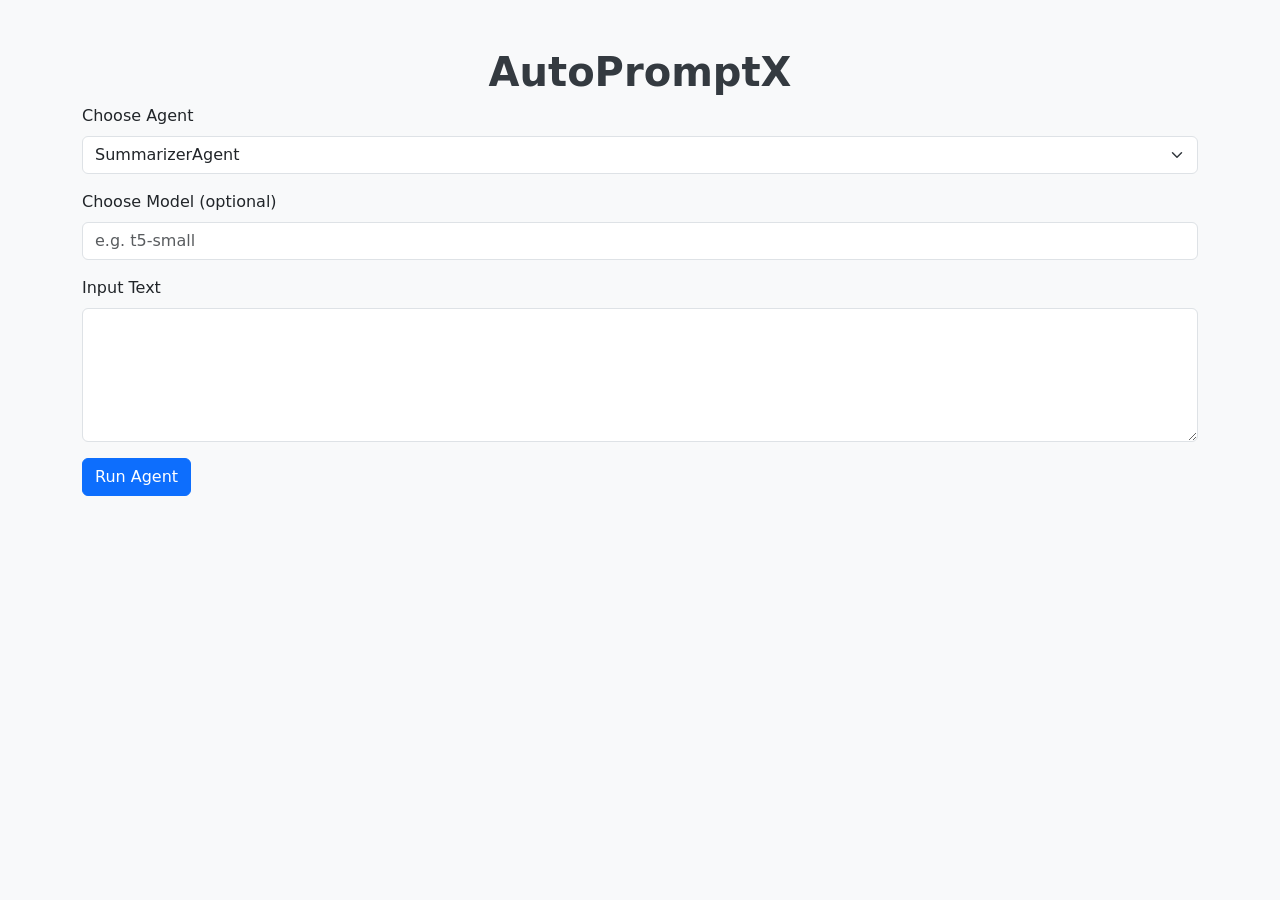
==== docs/index.html @ b166286e "changes" ====
<!DOCTYPE html>
<html lang="en">
<head>
  <meta charset="UTF-8" />
  <meta name="viewport" content="width=device-width, initial-scale=1.0" />
  <title>AutoPromptX</title>
  <link href="https://cdn.jsdelivr.net/npm/bootstrap@5.3.0/dist/css/bootstrap.min.css" rel="stylesheet" />
  <link rel="stylesheet" href="style.css" />
</head>
<body>
  <div class="container mt-5">
    <h1 class="text-center">AutoPromptX</h1>
    <form id="agentForm">
      <div class="mb-3">
        <label for="agentSelect" class="form-label">Choose Agent</label>
        <select class="form-select" id="agentSelect">
          <option>SummarizerAgent</option>
          <option>CodeReviewerAgent</option>
          <option>PersonaAgent</option>
          <option>FollowUpAgent</option>
          <option>ClarityAgent</option>
        </select>
      </div>
      <div class="mb-3">
        <label for="modelSelect" class="form-label">Choose Model (optional)</label>
        <input type="text" class="form-control" id="modelSelect" placeholder="e.g. t5-small" />
      </div>
      <div class="mb-3">
        <label for="inputText" class="form-label">Input Text</label>
        <textarea class="form-control" id="inputText" rows="5"></textarea>
      </div>
      <button type="submit" class="btn btn-primary">Run Agent</button>
    </form>

    <div class="mt-4" id="outputCard" style="display: none;">
      <h5>Output</h5>
      <div class="card p-3 bg-light">
        <pre id="outputText"></pre>
      </div>
    </div>
  </div>

  <script src="script.js"></script>
</body>
</html>
---- docs/style.css ----
body {
  background-color: #f8f9fa;
}

h1 {
  font-weight: bold;
  color: #343a40;
}

#outputCard {
  border-top: 2px solid #0d6efd;
}
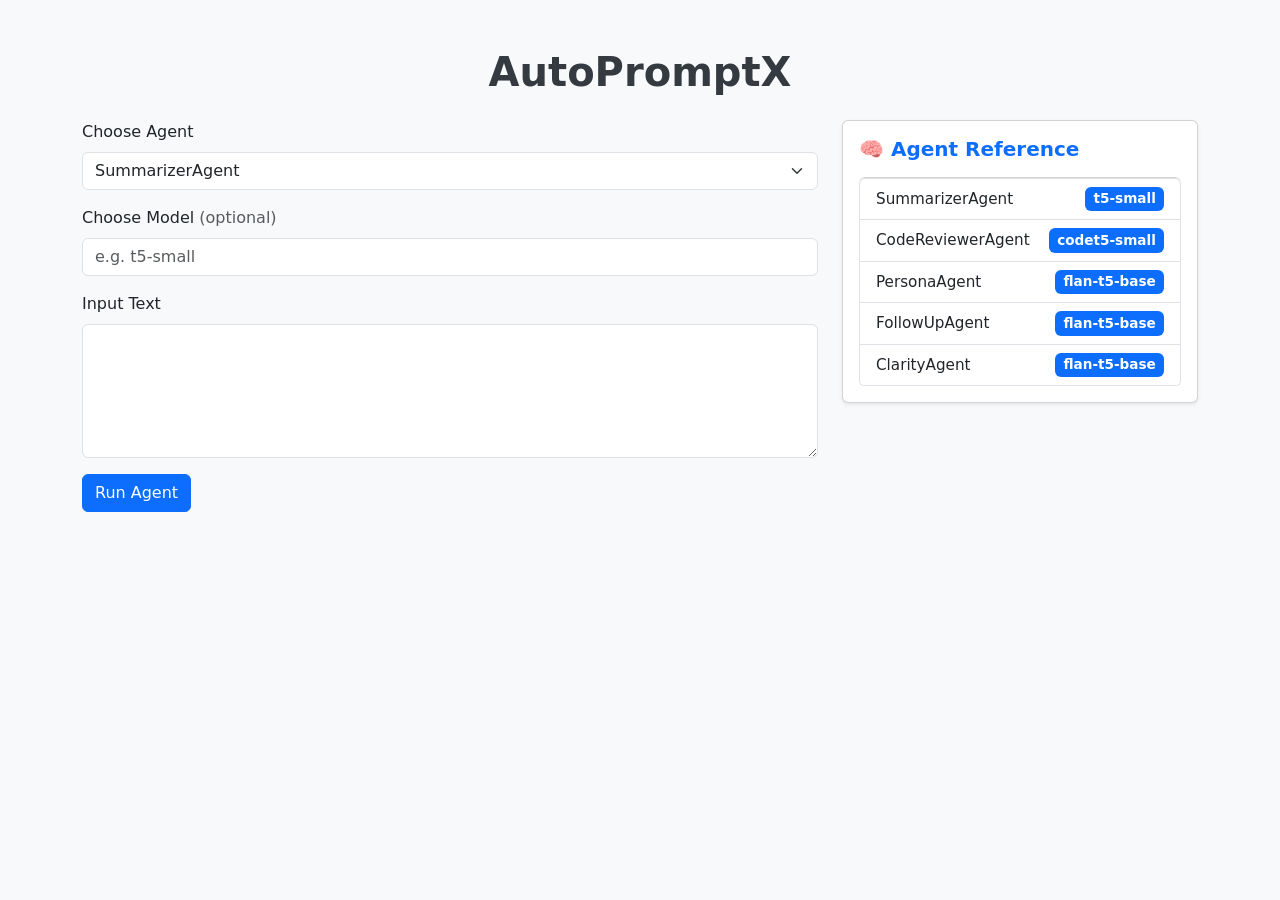
==== commit 365b4720: "did sidebar" ====
--- a/docs/index.html
+++ b/docs/index.html
@@ -9,33 +9,68 @@
 </head>
 <body>
   <div class="container mt-5">
-    <h1 class="text-center">AutoPromptX</h1>
-    <form id="agentForm">
-      <div class="mb-3">
-        <label for="agentSelect" class="form-label">Choose Agent</label>
-        <select class="form-select" id="agentSelect">
-          <option>SummarizerAgent</option>
-          <option>CodeReviewerAgent</option>
-          <option>PersonaAgent</option>
-          <option>FollowUpAgent</option>
-          <option>ClarityAgent</option>
-        </select>
+    <h1 class="text-center mb-4">AutoPromptX</h1>
+
+    <div class="row">
+      <!-- Form Section -->
+      <div class="col-md-8">
+        <form id="agentForm">
+          <div class="mb-3">
+            <label for="agentSelect" class="form-label">Choose Agent</label>
+            <select class="form-select" id="agentSelect">
+              <option>SummarizerAgent</option>
+              <option>CodeReviewerAgent</option>
+              <option>PersonaAgent</option>
+              <option>FollowUpAgent</option>
+              <option>ClarityAgent</option>
+            </select>
+          </div>
+          <div class="mb-3">
+            <label for="modelSelect" class="form-label">Choose Model <span class="text-muted">(optional)</span></label>
+            <input type="text" class="form-control" id="modelSelect" placeholder="e.g. t5-small" />
+          </div>
+          <div class="mb-3">
+            <label for="inputText" class="form-label">Input Text</label>
+            <textarea class="form-control" id="inputText" rows="5"></textarea>
+          </div>
+          <button type="submit" class="btn btn-primary">Run Agent</button>
+        </form>
+
+        <div class="mt-4" id="outputCard" style="display: none;">
+          <h5>Output</h5>
+          <div class="card p-3 bg-light">
+            <pre id="outputText"></pre>
+          </div>
+        </div>
       </div>
-      <div class="mb-3">
-        <label for="modelSelect" class="form-label">Choose Model (optional)</label>
-        <input type="text" class="form-control" id="modelSelect" placeholder="e.g. t5-small" />
-      </div>
-      <div class="mb-3">
-        <label for="inputText" class="form-label">Input Text</label>
-        <textarea class="form-control" id="inputText" rows="5"></textarea>
-      </div>
-      <button type="submit" class="btn btn-primary">Run Agent</button>
-    </form>
 
-    <div class="mt-4" id="outputCard" style="display: none;">
-      <h5>Output</h5>
-      <div class="card p-3 bg-light">
-        <pre id="outputText"></pre>
+      <!-- Sidebar Section -->
+      <div class="col-md-4">
+        <div class="card p-3 bg-white shadow-sm">
+          <h5 class="mb-3">🧠 Agent Reference</h5>
+          <ul class="list-group">
+            <li class="list-group-item d-flex justify-content-between">
+              <span>SummarizerAgent</span>
+              <span class="badge bg-primary">t5-small</span>
+            </li>
+            <li class="list-group-item d-flex justify-content-between">
+              <span>CodeReviewerAgent</span>
+              <span class="badge bg-primary">codet5-small</span>
+            </li>
+            <li class="list-group-item d-flex justify-content-between">
+              <span>PersonaAgent</span>
+              <span class="badge bg-primary">flan-t5-base</span>
+            </li>
+            <li class="list-group-item d-flex justify-content-between">
+              <span>FollowUpAgent</span>
+              <span class="badge bg-primary">flan-t5-base</span>
+            </li>
+            <li class="list-group-item d-flex justify-content-between">
+              <span>ClarityAgent</span>
+              <span class="badge bg-primary">flan-t5-base</span>
+            </li>
+          </ul>
+        </div>
       </div>
     </div>
   </div>
--- a/docs/style.css
+++ b/docs/style.css
@@ -1,3 +1,4 @@
+/* Background and header */
 body {
   background-color: #f8f9fa;
 }
@@ -7,6 +8,27 @@
   color: #343a40;
 }
 
+/* Output card styling */
 #outputCard {
   border-top: 2px solid #0d6efd;
 }
+
+/* Sidebar card styling */
+.card h5 {
+  font-weight: bold;
+  color: #0d6efd;
+}
+
+/* Badge styling */
+.badge {
+  font-size: 0.85rem;
+  padding: 0.4em 0.6em;
+}
+
+/* List group spacing */
+.list-group-item {
+  font-size: 0.95rem;
+  display: flex;
+  justify-content: space-between;
+  align-items: center;
+}
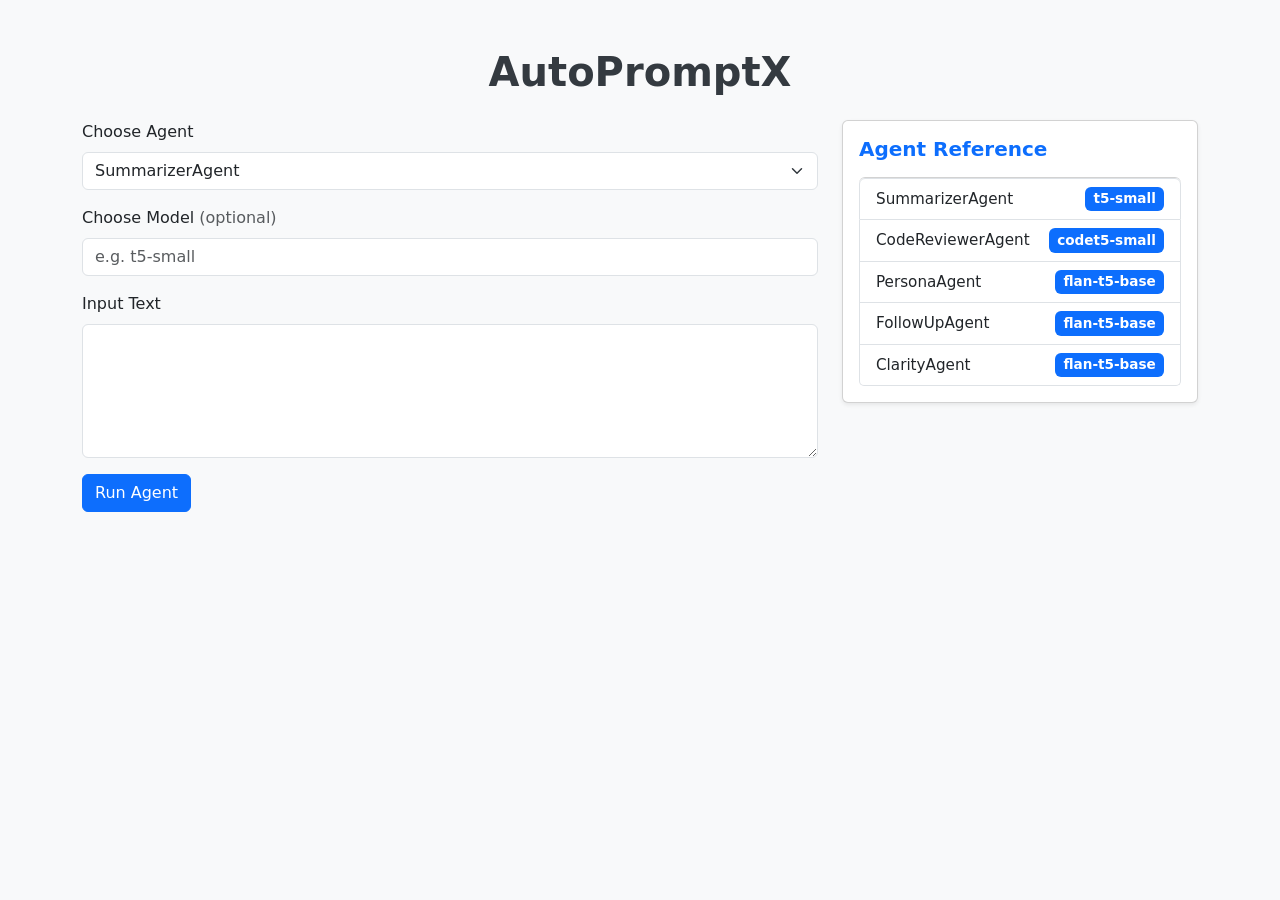
==== commit dd6d7857: "Update index.html" ====
--- a/docs/index.html
+++ b/docs/index.html
@@ -47,7 +47,7 @@
       <!-- Sidebar Section -->
       <div class="col-md-4">
         <div class="card p-3 bg-white shadow-sm">
-          <h5 class="mb-3">🧠 Agent Reference</h5>
+          <h5 class="mb-3">Agent Reference</h5>
           <ul class="list-group">
             <li class="list-group-item d-flex justify-content-between">
               <span>SummarizerAgent</span>
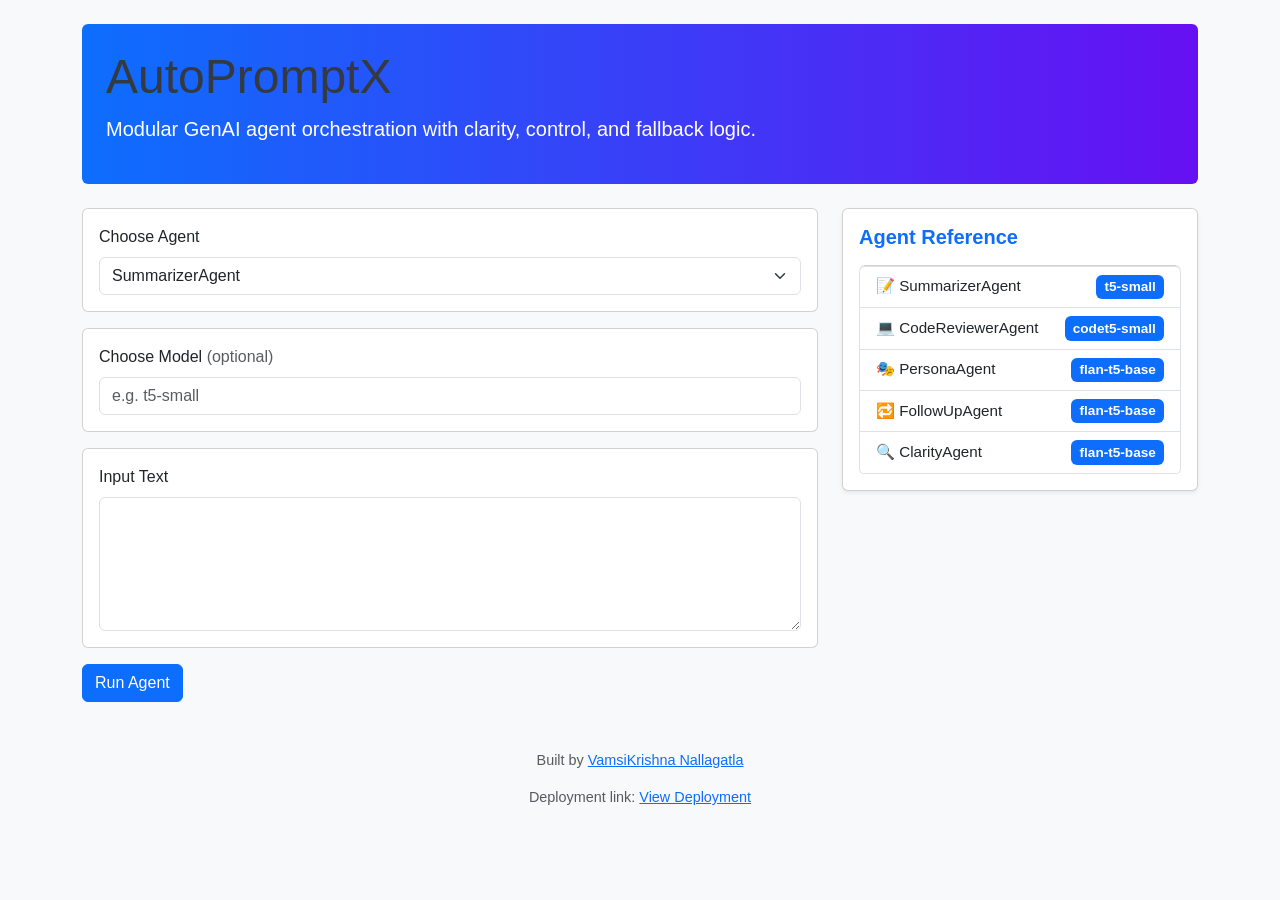
==== commit 177b82e5: "updated the ui" ====
--- a/docs/index.html
+++ b/docs/index.html
@@ -5,38 +5,53 @@
   <meta name="viewport" content="width=device-width, initial-scale=1.0" />
   <title>AutoPromptX</title>
   <link href="https://cdn.jsdelivr.net/npm/bootstrap@5.3.0/dist/css/bootstrap.min.css" rel="stylesheet" />
+  <link rel="stylesheet" href="https://cdnjs.cloudflare.com/ajax/libs/animate.css/4.1.1/animate.min.css" />
   <link rel="stylesheet" href="style.css" />
+  <link rel="icon" href="favicon.ico" />
 </head>
 <body>
-  <div class="container mt-5">
-    <h1 class="text-center mb-4">AutoPromptX</h1>
+  <div class="container mt-4">
+    <!-- Hero Header -->
+    <div class="p-4 mb-4 text-white rounded animate__animated animate__fadeInDown" style="background: linear-gradient(to right, #0d6efd, #6610f2);">
+      <h1 class="display-5">AutoPromptX</h1>
+      <p class="lead">Modular GenAI agent orchestration with clarity, control, and fallback logic.</p>
+    </div>
 
     <div class="row">
       <!-- Form Section -->
-      <div class="col-md-8">
+      <div class="col-md-8 animate__animated animate__fadeInLeft">
         <form id="agentForm">
-          <div class="mb-3">
-            <label for="agentSelect" class="form-label">Choose Agent</label>
-            <select class="form-select" id="agentSelect">
-              <option>SummarizerAgent</option>
-              <option>CodeReviewerAgent</option>
-              <option>PersonaAgent</option>
-              <option>FollowUpAgent</option>
-              <option>ClarityAgent</option>
-            </select>
+          <div class="card mb-3">
+            <div class="card-body">
+              <label for="agentSelect" class="form-label">Choose Agent</label>
+              <select class="form-select" id="agentSelect">
+                <option>SummarizerAgent</option>
+                <option>CodeReviewerAgent</option>
+                <option>PersonaAgent</option>
+                <option>FollowUpAgent</option>
+                <option>ClarityAgent</option>
+              </select>
+            </div>
           </div>
-          <div class="mb-3">
-            <label for="modelSelect" class="form-label">Choose Model <span class="text-muted">(optional)</span></label>
-            <input type="text" class="form-control" id="modelSelect" placeholder="e.g. t5-small" />
+
+          <div class="card mb-3">
+            <div class="card-body">
+              <label for="modelSelect" class="form-label">Choose Model <span class="text-muted">(optional)</span></label>
+              <input type="text" class="form-control" id="modelSelect" placeholder="e.g. t5-small" />
+            </div>
           </div>
-          <div class="mb-3">
-            <label for="inputText" class="form-label">Input Text</label>
-            <textarea class="form-control" id="inputText" rows="5"></textarea>
+
+          <div class="card mb-3">
+            <div class="card-body">
+              <label for="inputText" class="form-label">Input Text</label>
+              <textarea class="form-control" id="inputText" rows="5"></textarea>
+            </div>
           </div>
+
           <button type="submit" class="btn btn-primary">Run Agent</button>
         </form>
 
-        <div class="mt-4" id="outputCard" style="display: none;">
+        <div class="mt-4 animate__animated animate__fadeInUp" id="outputCard" style="display: none;">
           <h5>Output</h5>
           <div class="card p-3 bg-light">
             <pre id="outputText"></pre>
@@ -45,36 +60,48 @@
       </div>
 
       <!-- Sidebar Section -->
-      <div class="col-md-4">
+      <div class="col-md-4 animate__animated animate__fadeInRight">
         <div class="card p-3 bg-white shadow-sm">
-          <h5 class="mb-3">Agent Reference</h5>
+          <h5 class="mb-3 text-primary">Agent Reference</h5>
           <ul class="list-group">
             <li class="list-group-item d-flex justify-content-between">
-              <span>SummarizerAgent</span>
+              <span data-bs-toggle="tooltip" title="Summarizes input text">📝 SummarizerAgent</span>
               <span class="badge bg-primary">t5-small</span>
             </li>
             <li class="list-group-item d-flex justify-content-between">
-              <span>CodeReviewerAgent</span>
+              <span data-bs-toggle="tooltip" title="Reviews and improves code">💻 CodeReviewerAgent</span>
               <span class="badge bg-primary">codet5-small</span>
             </li>
             <li class="list-group-item d-flex justify-content-between">
-              <span>PersonaAgent</span>
+              <span data-bs-toggle="tooltip" title="Adjusts tone and style">🎭 PersonaAgent</span>
               <span class="badge bg-primary">flan-t5-base</span>
             </li>
             <li class="list-group-item d-flex justify-content-between">
-              <span>FollowUpAgent</span>
+              <span data-bs-toggle="tooltip" title="Suggests next steps">🔁 FollowUpAgent</span>
               <span class="badge bg-primary">flan-t5-base</span>
             </li>
             <li class="list-group-item d-flex justify-content-between">
-              <span>ClarityAgent</span>
+              <span data-bs-toggle="tooltip" title="Improves clarity and scores text">🔍 ClarityAgent</span>
               <span class="badge bg-primary">flan-t5-base</span>
             </li>
           </ul>
         </div>
       </div>
     </div>
+
+    <!-- Footer -->
+    <footer class="mt-5 text-center animate__animated animate__fadeInUp">
+      <p class="text-muted">Built by <a href="https://github.com/vamsikrishna34" target="_blank">VamsiKrishna Nallagatla</a></p>
+      <p class="text-muted">Deployment link: <a href="https://vamsikrishna-nallagatla.github.io/AutoPromptX/" target="_blank">View Deployment</a></p>
+    </footer>
   </div>
 
   <script src="script.js"></script>
+  <script>
+    // Enable Bootstrap tooltips
+    document.querySelectorAll('[data-bs-toggle="tooltip"]').forEach(el => {
+      new bootstrap.Tooltip(el);
+    });
+  </script>
 </body>
 </html>
--- a/docs/style.css
+++ b/docs/style.css
@@ -1,6 +1,7 @@
 /* Background and header */
 body {
   background-color: #f8f9fa;
+  font-family: 'Segoe UI', Tahoma, Geneva, Verdana, sans-serif;
 }
 
 h1 {
@@ -32,3 +33,20 @@
   justify-content: space-between;
   align-items: center;
 }
+
+/* Tooltip styling (optional) */
+[data-bs-toggle="tooltip"] {
+  cursor: help;
+}
+
+/* Footer styling */
+footer {
+  font-size: 0.9rem;
+  color: #6c757d;
+}
+
+/* Card hover effect (optional) */
+.card:hover {
+  box-shadow: 0 0 10px rgba(0, 0, 0, 0.08);
+  transition: box-shadow 0.3s ease-in-out;
+}
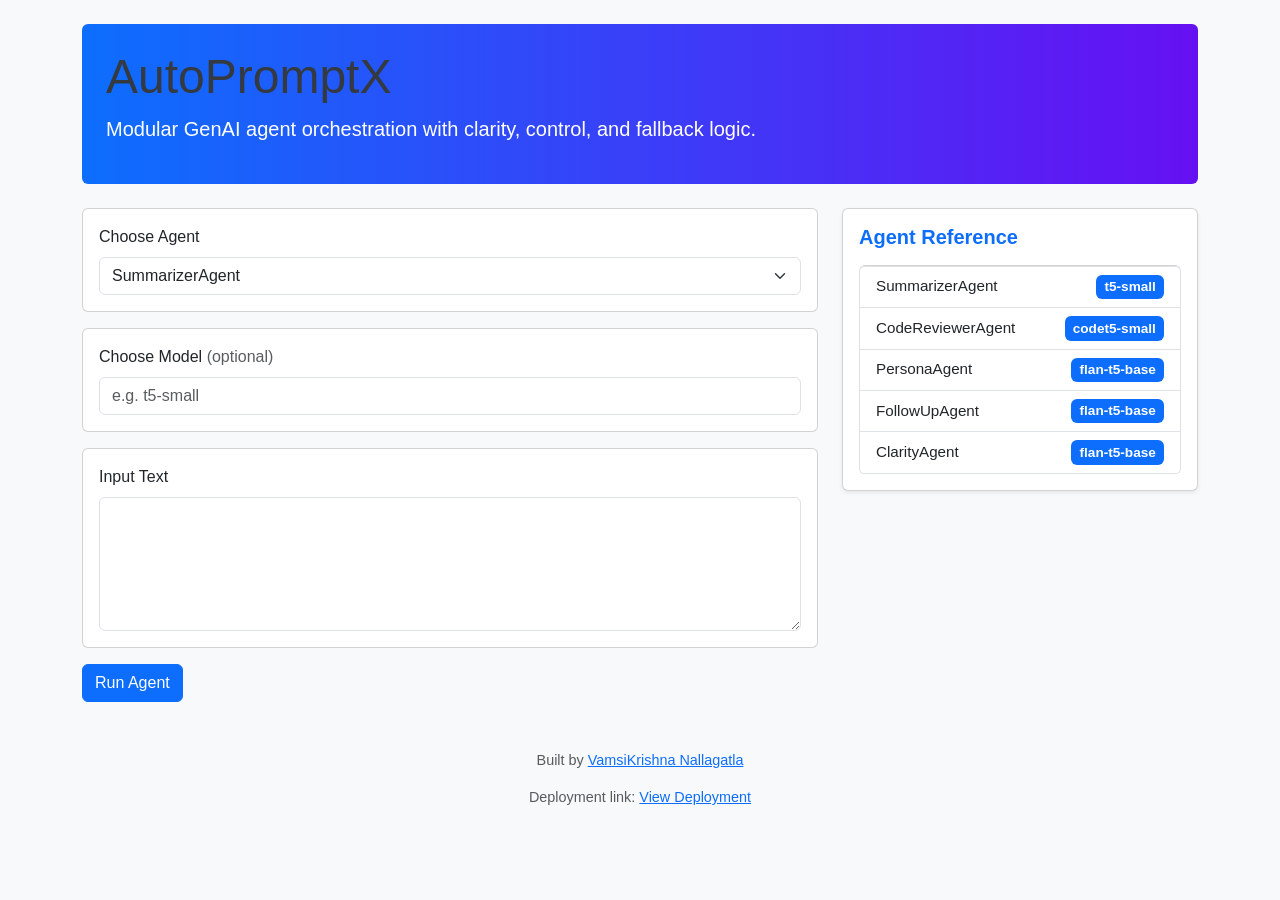
==== commit 28c35f6d: "Update index.html" ====
--- a/docs/index.html
+++ b/docs/index.html
@@ -65,23 +65,23 @@
           <h5 class="mb-3 text-primary">Agent Reference</h5>
           <ul class="list-group">
             <li class="list-group-item d-flex justify-content-between">
-              <span data-bs-toggle="tooltip" title="Summarizes input text">📝 SummarizerAgent</span>
+              <span data-bs-toggle="tooltip" title="Summarizes input text"> SummarizerAgent</span>
               <span class="badge bg-primary">t5-small</span>
             </li>
             <li class="list-group-item d-flex justify-content-between">
-              <span data-bs-toggle="tooltip" title="Reviews and improves code">💻 CodeReviewerAgent</span>
+              <span data-bs-toggle="tooltip" title="Reviews and improves code">CodeReviewerAgent</span>
               <span class="badge bg-primary">codet5-small</span>
             </li>
             <li class="list-group-item d-flex justify-content-between">
-              <span data-bs-toggle="tooltip" title="Adjusts tone and style">🎭 PersonaAgent</span>
+              <span data-bs-toggle="tooltip" title="Adjusts tone and style">PersonaAgent</span>
               <span class="badge bg-primary">flan-t5-base</span>
             </li>
             <li class="list-group-item d-flex justify-content-between">
-              <span data-bs-toggle="tooltip" title="Suggests next steps">🔁 FollowUpAgent</span>
+              <span data-bs-toggle="tooltip" title="Suggests next steps">FollowUpAgent</span>
               <span class="badge bg-primary">flan-t5-base</span>
             </li>
             <li class="list-group-item d-flex justify-content-between">
-              <span data-bs-toggle="tooltip" title="Improves clarity and scores text">🔍 ClarityAgent</span>
+              <span data-bs-toggle="tooltip" title="Improves clarity and scores text"> ClarityAgent</span>
               <span class="badge bg-primary">flan-t5-base</span>
             </li>
           </ul>
